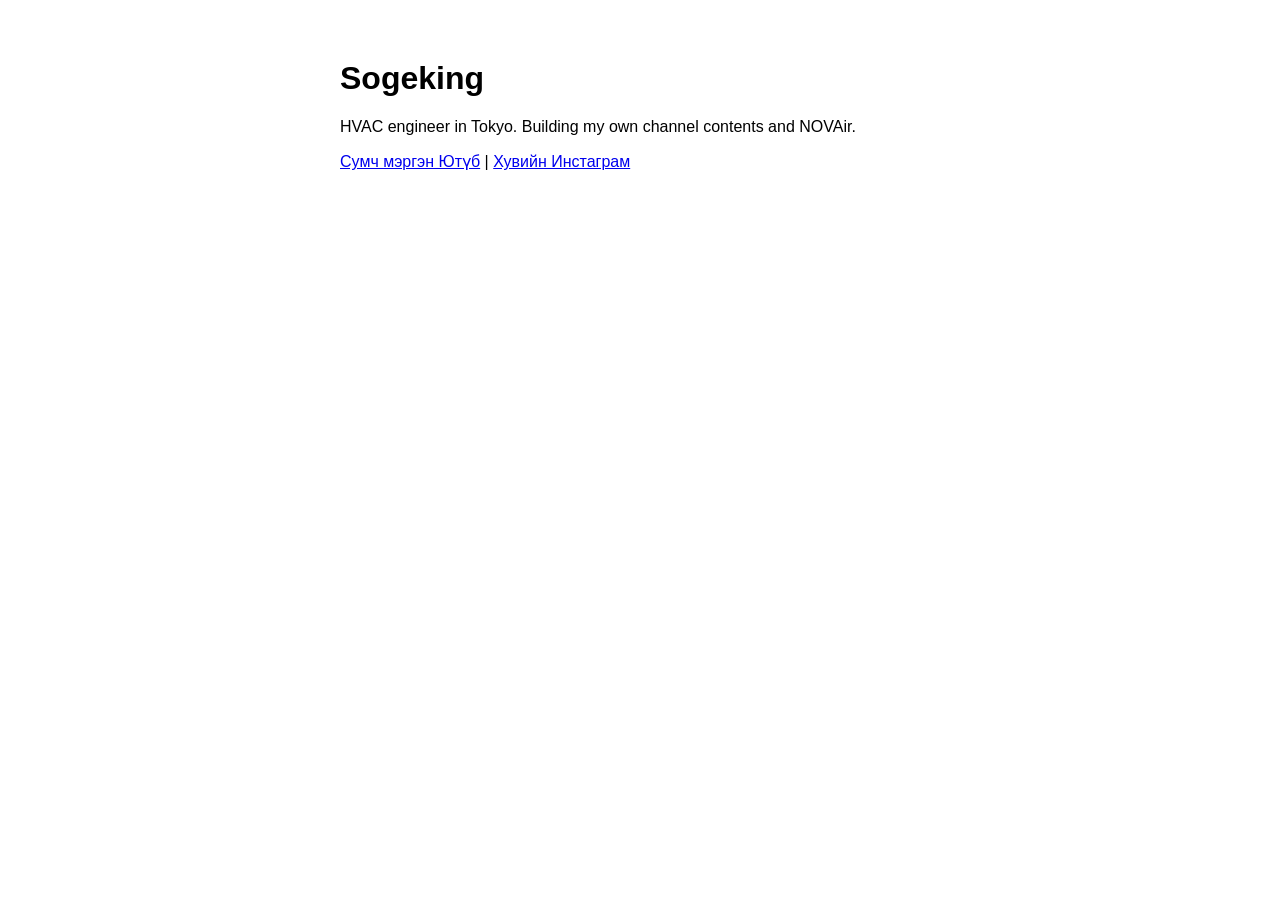
==== index.html @ cf0a044a "first version" ====
<!DOCTYPE html>
<html>
<head><title>Sogeking — HVAC Engineer</title></head>
<body style="font-family: sans-serif; max-width: 600px; margin: 60px auto;">
  <h1>Sogeking</h1>
  <p>HVAC engineer in Tokyo. Building my own channel contents and NOVAir.</p>
  <a href="https://www.youtube.com/@sumchmergen">Сумч мэргэн Ютүб</a> | <a href="https://www.instagram.com/sumchmergen">Хувийн Инстаграм</a>
</body>
</html>
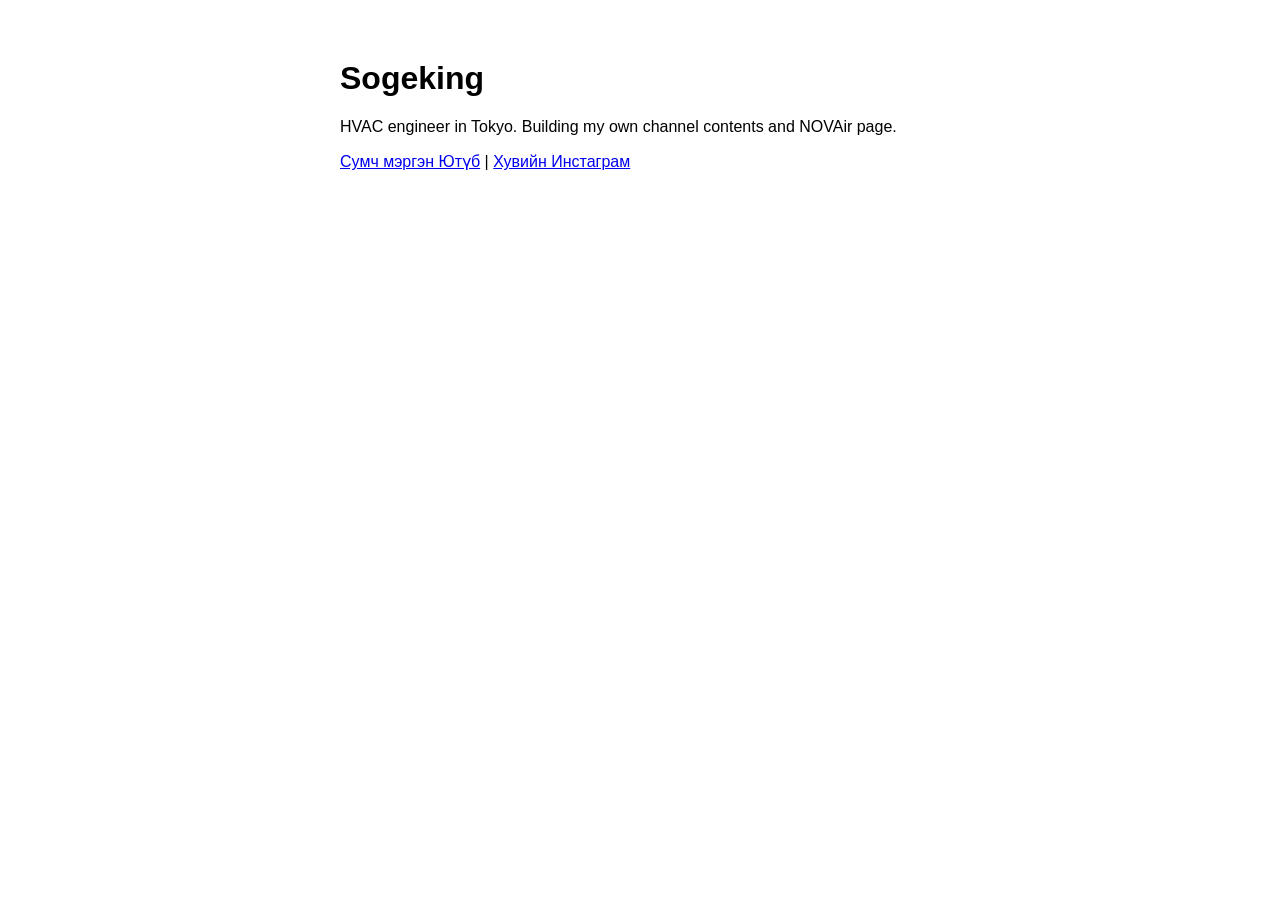
==== commit 864cfa15: "test edit" ====
--- a/index.html
+++ b/index.html
@@ -3,7 +3,7 @@
 <head><title>Sogeking — HVAC Engineer</title></head>
 <body style="font-family: sans-serif; max-width: 600px; margin: 60px auto;">
   <h1>Sogeking</h1>
-  <p>HVAC engineer in Tokyo. Building my own channel contents and NOVAir.</p>
+  <p>HVAC engineer in Tokyo. Building my own channel contents and NOVAir page.</p>
   <a href="https://www.youtube.com/@sumchmergen">Сумч мэргэн Ютүб</a> | <a href="https://www.instagram.com/sumchmergen">Хувийн Инстаграм</a>
 </body>
 </html>
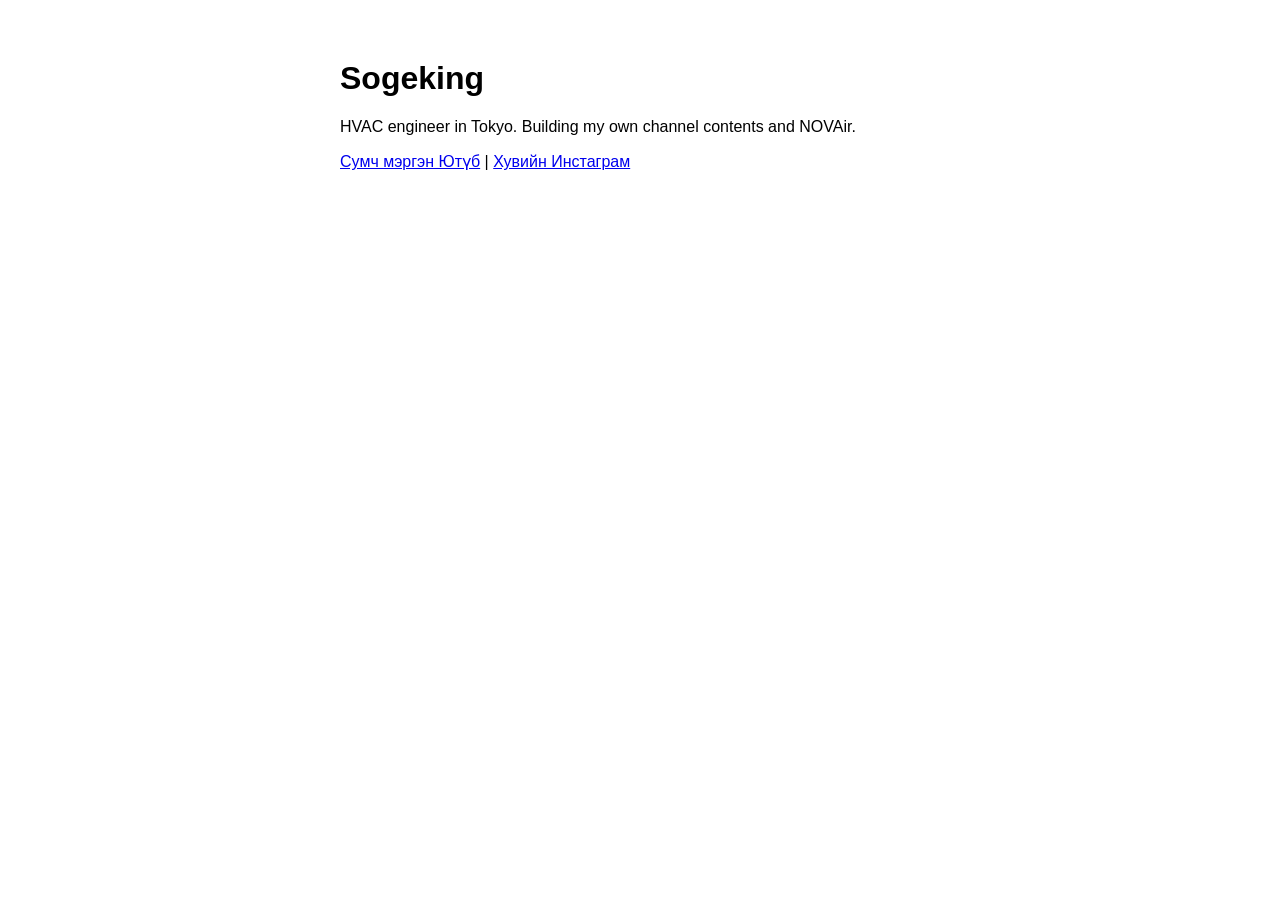
==== commit 09bcb3ea: "test edit" ====
--- a/index.html
+++ b/index.html
@@ -3,7 +3,7 @@
 <head><title>Sogeking — HVAC Engineer</title></head>
 <body style="font-family: sans-serif; max-width: 600px; margin: 60px auto;">
   <h1>Sogeking</h1>
-  <p>HVAC engineer in Tokyo. Building my own channel contents and NOVAir page.</p>
+  <p>HVAC engineer in Tokyo. Building my own channel contents and NOVAir.</p>
   <a href="https://www.youtube.com/@sumchmergen">Сумч мэргэн Ютүб</a> | <a href="https://www.instagram.com/sumchmergen">Хувийн Инстаграм</a>
 </body>
 </html>
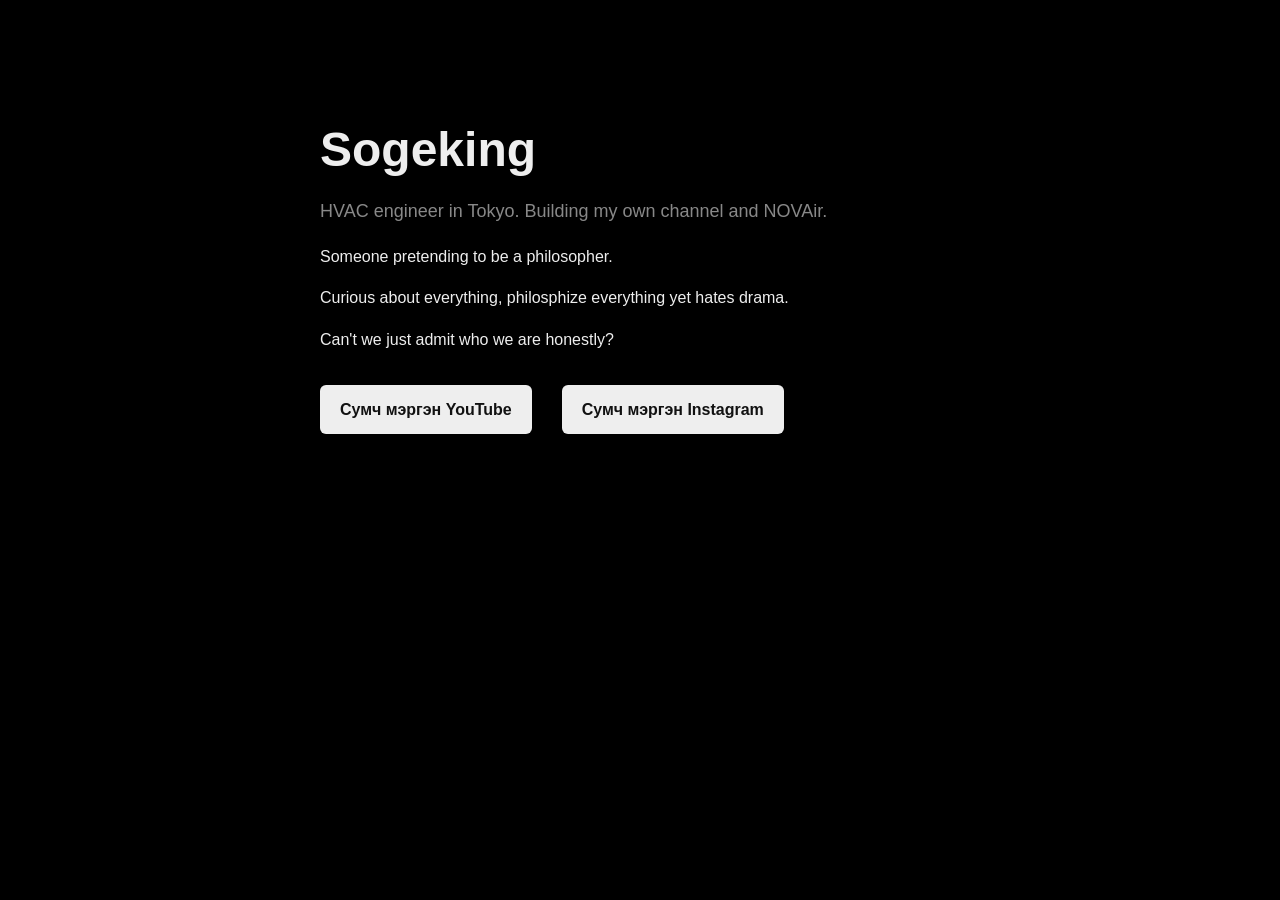
==== commit 4a716a53: "open external links in new tab" ====
--- a/index.html
+++ b/index.html
@@ -1,9 +1,56 @@
 <!DOCTYPE html>
-<html>
-<head><title>Sogeking — HVAC Engineer</title></head>
-<body style="font-family: sans-serif; max-width: 600px; margin: 60px auto;">
+<html lang="en">
+<head>
+  <meta charset="UTF-8">
+  <meta name="viewport" content="width=device-width, initial-scale=1.0">
+  <title>Sogeking — HVAC Engineer</title>
+  <style>
+    body {
+      font-family: -apple-system, "Segoe UI", sans-serif;
+      background: #000000;
+      color: #eee;
+      max-width: 640px;
+      margin: 0 auto;
+      padding: 80px 24px;
+      line-height: 1.6;
+    }
+    h1 {
+      font-size: 48px;
+      margin-bottom: 8px;
+    }
+    .tagline {
+      color: #888;
+      font-size: 18px;
+      margin-top: 0;
+    }
+    .links {
+      display: flex;
+      gap: 30px;
+      margin-top: 32px;
+    }
+    .links a {
+      color: #111;
+      background: #eee;
+      padding: 12px 20px;
+      border-radius: 6px;
+      text-decoration: none;
+      font-weight: 600;
+    }
+    .links a:hover {
+      background: #4da3ff;
+    }
+  </style>
+</head>
+<body>
   <h1>Sogeking</h1>
-  <p>HVAC engineer in Tokyo. Building my own channel contents and NOVAir.</p>
-  <a href="https://www.youtube.com/@sumchmergen">Сумч мэргэн Ютүб</a> | <a href="https://www.instagram.com/sumchmergen">Хувийн Инстаграм</a>
+  <p class="tagline">HVAC engineer in Tokyo. Building my own channel and NOVAir.</p>
+  <p>Someone pretending to be a philosopher. 
+   <p> Curious about everything, philosphize everything yet hates drama.
+   <p> Can't we just admit who we are honestly?
+  </p>
+  <div class="links">
+     <a href="https://www.youtube.com/@sumchmergen" target="_blank" rel="noopener">Сумч мэргэн YouTube</a>
+     <a href="https://www.instagram.com/sumchmergen" target="_blank" rel="noopener">Сумч мэргэн Instagram</a>
+  </div>
 </body>
 </html>
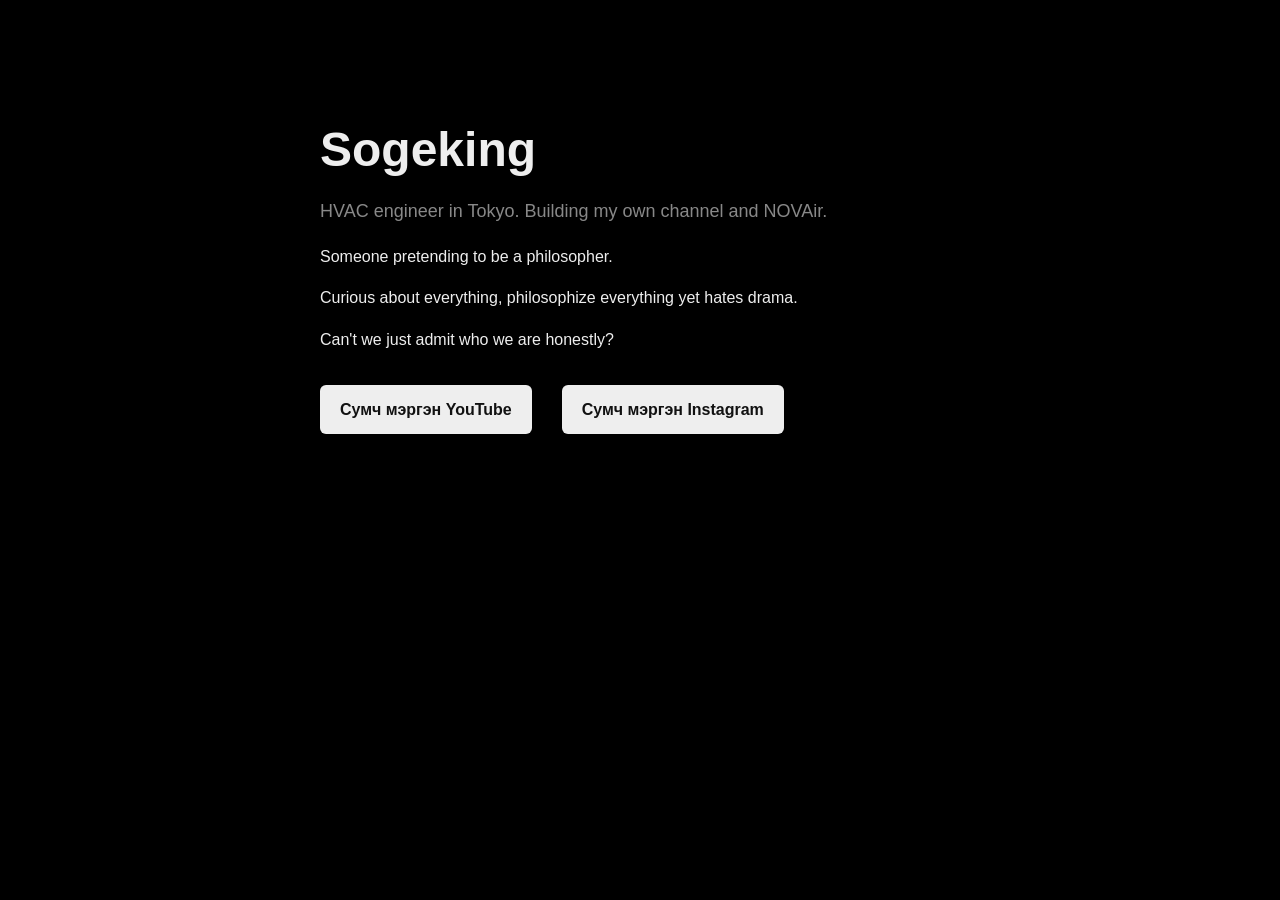
==== commit d5b086f1: "site name saved." ====
--- a/index.html
+++ b/index.html
@@ -44,9 +44,9 @@
 <body>
   <h1>Sogeking</h1>
   <p class="tagline">HVAC engineer in Tokyo. Building my own channel and NOVAir.</p>
-  <p>Someone pretending to be a philosopher. 
-   <p> Curious about everything, philosphize everything yet hates drama.
-   <p> Can't we just admit who we are honestly?
+  <p>Someone pretending to be a philosopher.</p>
+<p>Curious about everything, philosophize everything yet hates drama.</p>
+<p>Can't we just admit who we are honestly?</p>
   </p>
   <div class="links">
      <a href="https://www.youtube.com/@sumchmergen" target="_blank" rel="noopener">Сумч мэргэн YouTube</a>
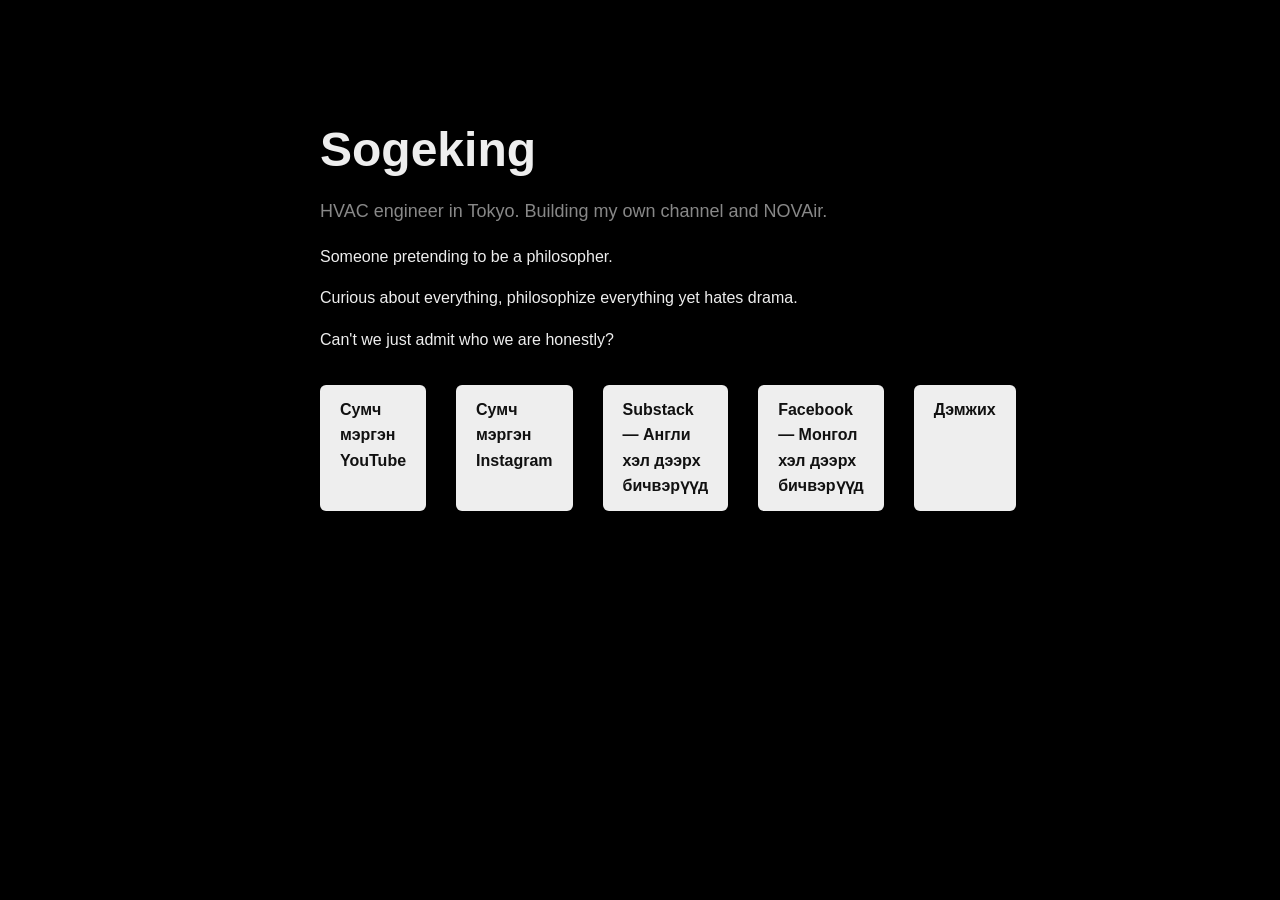
==== commit fae94481: "add donate page, substack and facebook links" ====
--- a/index.html
+++ b/index.html
@@ -4,42 +4,7 @@
   <meta charset="UTF-8">
   <meta name="viewport" content="width=device-width, initial-scale=1.0">
   <title>Sogeking — HVAC Engineer</title>
-  <style>
-    body {
-      font-family: -apple-system, "Segoe UI", sans-serif;
-      background: #000000;
-      color: #eee;
-      max-width: 640px;
-      margin: 0 auto;
-      padding: 80px 24px;
-      line-height: 1.6;
-    }
-    h1 {
-      font-size: 48px;
-      margin-bottom: 8px;
-    }
-    .tagline {
-      color: #888;
-      font-size: 18px;
-      margin-top: 0;
-    }
-    .links {
-      display: flex;
-      gap: 30px;
-      margin-top: 32px;
-    }
-    .links a {
-      color: #111;
-      background: #eee;
-      padding: 12px 20px;
-      border-radius: 6px;
-      text-decoration: none;
-      font-weight: 600;
-    }
-    .links a:hover {
-      background: #4da3ff;
-    }
-  </style>
+ <link rel="stylesheet" href="style.css">
 </head>
 <body>
   <h1>Sogeking</h1>
@@ -49,8 +14,11 @@
 <p>Can't we just admit who we are honestly?</p>
   </p>
   <div class="links">
-     <a href="https://www.youtube.com/@sumchmergen" target="_blank" rel="noopener">Сумч мэргэн YouTube</a>
-     <a href="https://www.instagram.com/sumchmergen" target="_blank" rel="noopener">Сумч мэргэн Instagram</a>
-  </div>
+  <a href="https://www.youtube.com/@sumchmergen" target="_blank" rel="noopener">Сумч мэргэн YouTube</a>
+  <a href="https://www.instagram.com/sumchmergen" target="_blank" rel="noopener">Сумч мэргэн Instagram</a>
+  <a href="https://substack.com/@sumchmergen" target="_blank" rel="noopener">Substack — Англи хэл дээрх бичвэрүүд</a>
+  <a href="https://www.facebook.com/share/1BposYRwZL/?mibextid=wwXIfr" target="_blank" rel="noopener">Facebook — Монгол хэл дээрх бичвэрүүд</a>
+  <a href="donate.html">Дэмжих</a>
+</div>
 </body>
 </html>
--- a/style.css
+++ b/style.css
@@ -0,0 +1,91 @@
+body {
+      font-family: -apple-system, "Segoe UI", sans-serif;
+      background: #000000;
+      color: #eee;
+      max-width: 640px;
+      margin: 0 auto;
+      padding: 80px 24px;
+      line-height: 1.6;
+    }
+    h1 {
+      font-size: 48px;
+      margin-bottom: 8px;
+    }
+    .tagline {
+      color: #888;
+      font-size: 18px;
+      margin-top: 0;
+    }
+    .links {
+      display: flex;
+      gap: 30px;
+      margin-top: 32px;
+    }
+    .links a {
+      color: #111;
+      background: #eee;
+      padding: 12px 20px;
+      border-radius: 6px;
+      text-decoration: none;
+      font-weight: 600;
+      flex-wrap: wrap;
+    }
+    .links a:hover {
+      background: #4da3ff;
+    }
+    nav {
+  margin-bottom: 48px;
+}
+
+nav a {
+  color: #888;
+  text-decoration: none;
+}
+
+nav a:hover {
+  color: #4da3ff;
+}
+
+.account {
+  margin-top: 40px;
+}
+
+.bank {
+  color: #888;
+  margin-bottom: 8px;
+}
+
+.acct-num {
+  font-family: ui-monospace, "Courier New", monospace;
+  font-size: 24px;
+  letter-spacing: 1px;
+  margin: 0;
+}
+
+.holder {
+  color: #888;
+  margin-top: 8px;
+}
+
+.qr-block {
+  margin-top: 48px;
+}
+
+.qr {
+  width: 200px;
+  max-width: 100%;
+  background: #fff;
+  padding: 12px;
+  border-radius: 8px;
+}
+
+.qr-note {
+  color: #888;
+  font-size: 14px;
+}
+
+.amounts {
+  color: #888;
+  font-size: 15px;
+  margin-top: 40px;
+}
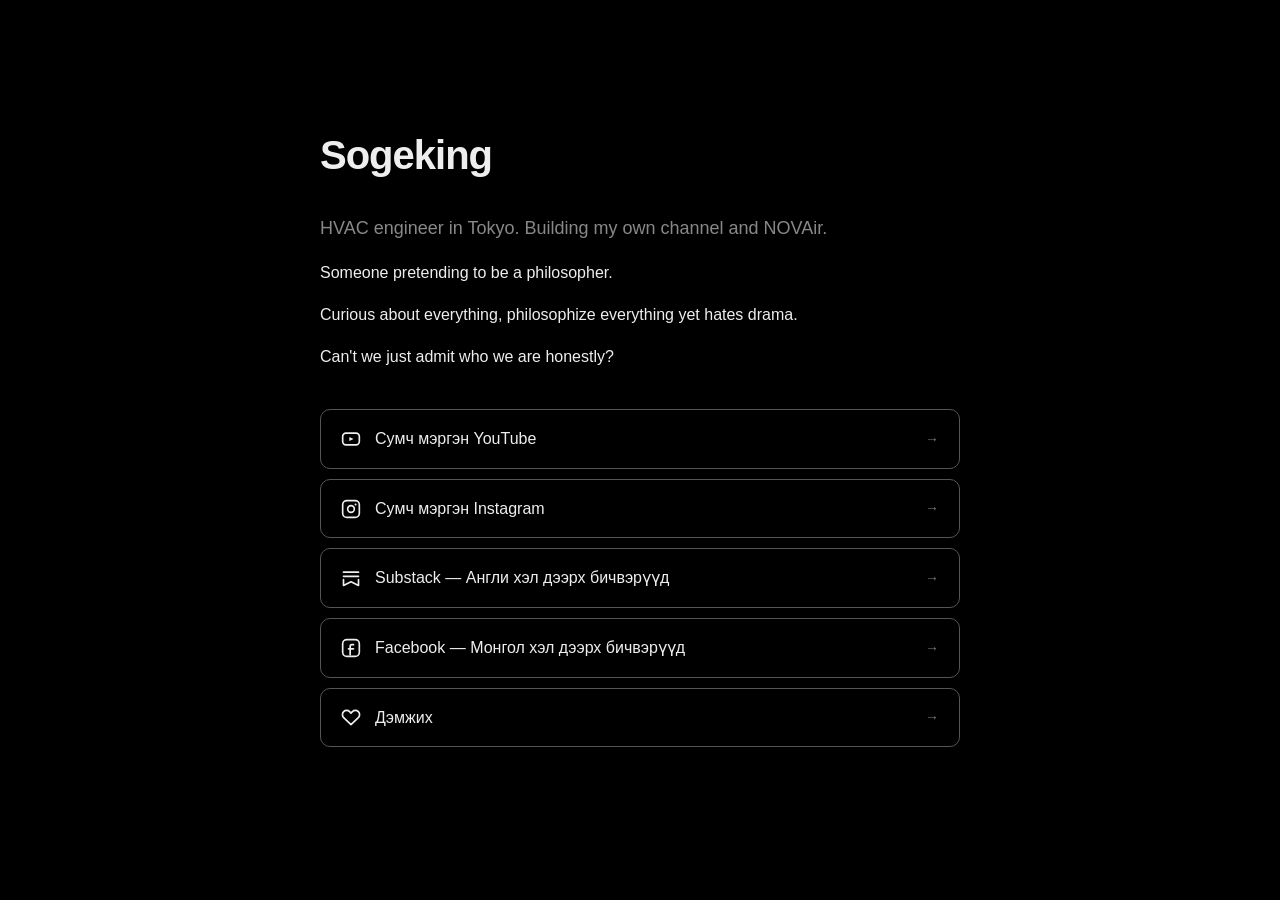
==== commit 86b403f3: "icons are added" ====
--- a/index.html
+++ b/index.html
@@ -14,11 +14,58 @@
 <p>Can't we just admit who we are honestly?</p>
   </p>
   <div class="links">
-  <a href="https://www.youtube.com/@sumchmergen" target="_blank" rel="noopener">Сумч мэргэн YouTube</a>
-  <a href="https://www.instagram.com/sumchmergen" target="_blank" rel="noopener">Сумч мэргэн Instagram</a>
-  <a href="https://substack.com/@sumchmergen" target="_blank" rel="noopener">Substack — Англи хэл дээрх бичвэрүүд</a>
-  <a href="https://www.facebook.com/share/1BposYRwZL/?mibextid=wwXIfr" target="_blank" rel="noopener">Facebook — Монгол хэл дээрх бичвэрүүд</a>
-  <a href="donate.html">Дэмжих</a>
+
+  <a href="https://www.youtube.com/@sumchmergen" target="_blank" rel="noopener">
+    <span class="link-left">
+      <svg class="icon" viewBox="0 0 24 24" fill="none" stroke="currentColor" stroke-width="2" stroke-linecap="round" stroke-linejoin="round" aria-hidden="true">
+  <rect x="2" y="5" width="20" height="14" rx="4"/>
+  <path d="M10 9.5l5 2.5-5 2.5z" fill="currentColor" stroke="none"/>
+</svg>
+      Сумч мэргэн YouTube
+    </span>
+  </a>
+
+  <a href="https://www.instagram.com/sumchmergen" target="_blank" rel="noopener">
+    <span class="link-left">
+      <svg class="icon" viewBox="0 0 24 24" fill="none" stroke="currentColor" stroke-width="2" aria-hidden="true">
+        <rect x="2" y="2" width="20" height="20" rx="5"/>
+        <circle cx="12" cy="12" r="4"/>
+        <circle cx="17.5" cy="6.5" r="1.2" fill="currentColor" stroke="none"/>
+      </svg>
+      Сумч мэргэн Instagram
+    </span>
+  </a>
+
+  <a href="https://substack.com/@sumchmergen" target="_blank" rel="noopener">
+    <span class="link-left">
+      <svg class="icon" viewBox="0 0 24 24" fill="none" stroke="currentColor" stroke-width="2" stroke-linecap="round" stroke-linejoin="round" aria-hidden="true">
+        <line x1="3" y1="5" x2="21" y2="5"/>
+        <line x1="3" y1="10" x2="21" y2="10"/>
+        <path d="M3 14v7l9-4.5 9 4.5v-7"/>
+      </svg>
+      Substack — Англи хэл дээрх бичвэрүүд
+    </span>
+  </a>
+
+  <a href="https://www.facebook.com/share/1BposYRwZL/?mibextid=wwXIfr" target="_blank" rel="noopener">
+    <span class="link-left">
+      <svg class="icon" viewBox="0 0 24 24" fill="none" stroke="currentColor" stroke-width="2" stroke-linecap="round" stroke-linejoin="round" aria-hidden="true">
+  <rect x="2" y="2" width="20" height="20" rx="5"/>
+  <path d="M15 8h-2a2 2 0 0 0-2 2v10M9 13h6"/>
+</svg>
+      Facebook — Монгол хэл дээрх бичвэрүүд
+    </span>
+  </a>
+
+  <a href="donate.html">
+    <span class="link-left">
+      <svg class="icon" viewBox="0 0 24 24" fill="none" stroke="currentColor" stroke-width="2" stroke-linecap="round" stroke-linejoin="round" aria-hidden="true">
+        <path d="M20.8 5.6a5 5 0 0 0-7.1 0L12 7.3l-1.7-1.7a5 5 0 1 0-7.1 7.1L12 21.2l8.8-8.5a5 5 0 0 0 0-7.1z"/>
+      </svg>
+      Дэмжих
+    </span>
+  </a>
+
 </div>
 </body>
 </html>
--- a/style.css
+++ b/style.css
@@ -1,39 +1,59 @@
 body {
-      font-family: -apple-system, "Segoe UI", sans-serif;
-      background: #000000;
-      color: #eee;
-      max-width: 640px;
-      margin: 0 auto;
-      padding: 80px 24px;
-      line-height: 1.6;
-    }
-    h1 {
-      font-size: 48px;
-      margin-bottom: 8px;
-    }
-    .tagline {
-      color: #888;
-      font-size: 18px;
-      margin-top: 0;
-    }
-    .links {
-      display: flex;
-      gap: 30px;
-      margin-top: 32px;
-    }
-    .links a {
-      color: #111;
-      background: #eee;
-      padding: 12px 20px;
-      border-radius: 6px;
-      text-decoration: none;
-      font-weight: 600;
-      flex-wrap: wrap;
-    }
-    .links a:hover {
-      background: #4da3ff;
-    }
-    nav {
+  font-family: -apple-system, "Segoe UI", sans-serif;
+  background: #000000;
+  color: #eee;
+  max-width: 640px;
+  margin: 0 auto;
+  padding: 96px 24px;
+  line-height: 1.6;
+}
+
+h1 {
+  font-size: 40px;
+  letter-spacing: -1px;
+}
+
+.tagline {
+  color: #888;
+  font-size: 18px;
+  margin-top: 0;
+}
+
+.links {
+  display: flex;
+  flex-direction: column;
+  gap: 10px;
+  margin-top: 40px;
+}
+
+.links a {
+  display: flex;
+  justify-content: space-between;
+  align-items: center;
+  color: #eee;
+  background: transparent;
+  border: 1px solid #555;
+  padding: 16px 20px;
+  border-radius: 10px;
+  text-decoration: none;
+  font-weight: 500;
+  font-size: 16px;
+  transition: border-color 0.18s ease, background 0.18s ease, transform 0.18s ease;
+}
+
+.links a:hover {
+  border-color: #4da3ff;
+  background: rgba(255, 255, 255, 0.04);
+  transform: translateY(-2px);
+}
+
+.links a::after {
+  content: "→";
+  color: #777;
+  font-size: 14px;
+}
+
+nav {
   margin-bottom: 48px;
 }
 
@@ -47,24 +67,55 @@
 }
 
 .account {
-  margin-top: 40px;
+  margin-top: 0;
 }
 
-.bank {
+.row {
+  margin: 0 0 10px 0;
+  color: #eee;
+}
+
+.label {
   color: #888;
-  margin-bottom: 8px;
+  margin-right: 8px;
+}
+
+.acct-row {
+  display: flex;
+  flex-direction: column;
+  align-items: flex-start;
+  gap: 10px;
 }
 
 .acct-num {
-  font-family: ui-monospace, "Courier New", monospace;
-  font-size: 24px;
-  letter-spacing: 1px;
-  margin: 0;
+  font-family: "Consolas", "SF Mono", "Menlo", monospace;
+  font-size: 18px;
+  color: #fff;
 }
 
-.holder {
-  color: #888;
-  margin-top: 8px;
+.acct-num a {
+  color: inherit !important;
+  text-decoration: none !important;
+  pointer-events: none;
+}
+
+.copy-btn {
+  min-width: 120px;
+  text-align: center;
+  font: inherit;
+  font-size: 13px;
+  color: #eee;
+  background: transparent;
+  border: 1px solid #555;
+  border-radius: 6px;
+  padding: 6px 12px;
+  cursor: pointer;
+  transition: border-color 0.18s ease, background 0.18s ease;
+}
+
+.copy-btn:hover {
+  border-color: #4da3ff;
+  background: rgba(255, 255, 255, 0.04);
 }
 
 .qr-block {
@@ -88,4 +139,48 @@
   color: #888;
   font-size: 15px;
   margin-top: 40px;
+}
+
+.page-donate {
+  padding-top: 24px;
+  padding-bottom: 24px;
+}
+
+.page-donate nav {
+  margin-bottom: 24px;
+}
+
+.page-donate h1 {
+  font-size: 28px;
+  margin-bottom: 6px;
+}
+
+.page-donate .tagline {
+  color: #eee;
+  font-size: 19px;
+  margin-bottom: 28px;
+}
+
+.page-donate .qr-block {
+  margin-top: 28px;
+}
+
+.page-donate .qr {
+  width: 150px;
+}
+
+.page-donate .amounts {
+  margin-top: 20px;
+}
+.link-left {
+  display: flex;
+  align-items: center;
+  gap: 14px;
+}
+
+.icon {
+  width: 20px;
+  height: 20px;
+  flex-shrink: 0;
+  color: #eee;
 }
